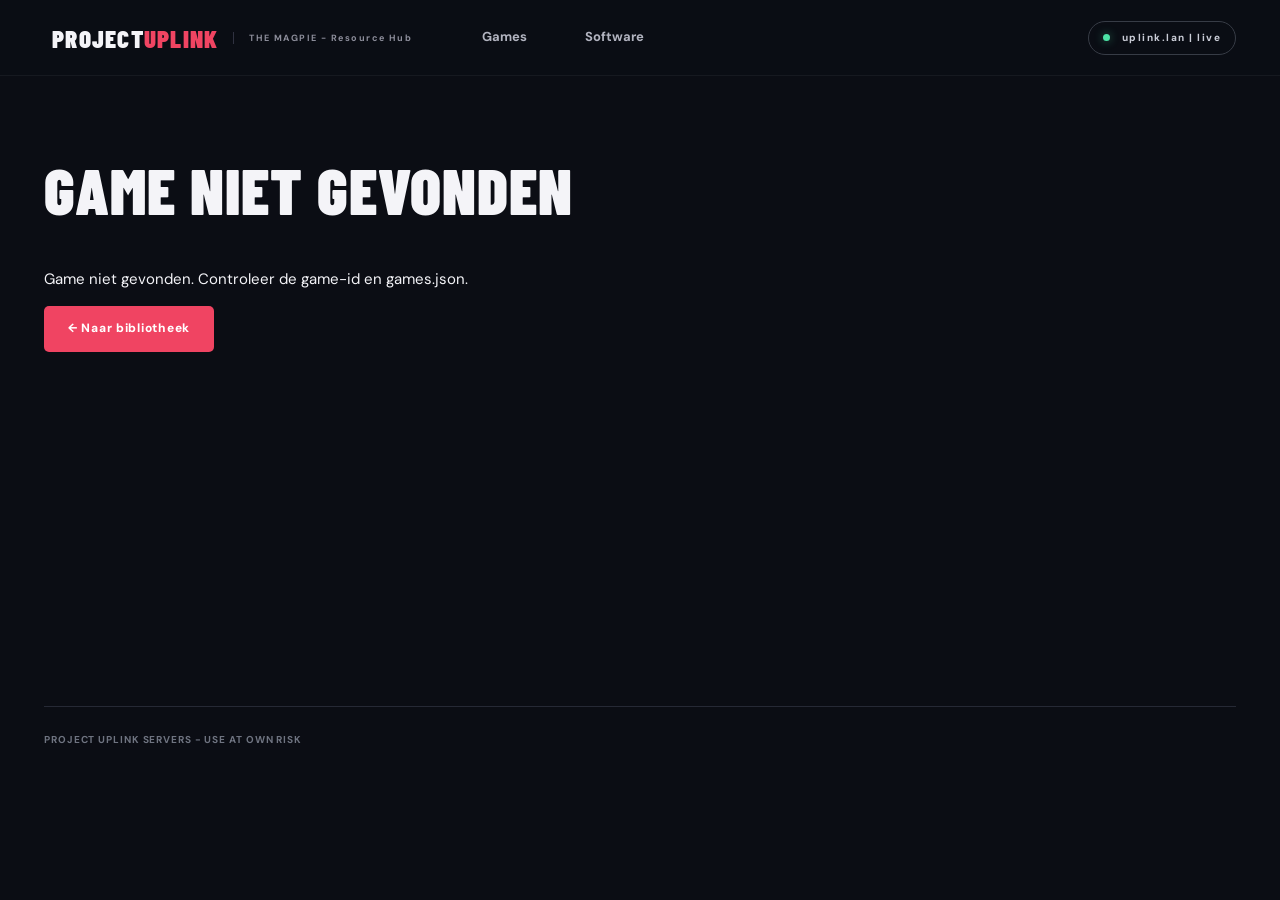
==== game.html @ f79fbe76 "Initial commit - Uplink website" ====
<!doctype html>
<html lang="nl">

<head>
  <meta charset="utf-8">
  <meta name="viewport" content="width=device-width, initial-scale=1">
  <meta name="theme-color" content="#0b0d14">

  <title>Project UPLINK — Game Details</title>

  <link rel="stylesheet" href="styles.css">
  <script type="module" src="game.js"></script>
</head>

<body>

  <!-- HEADER -->
  <header class="topbar">

    <a class="brand" href="index.html" aria-label="Uplink home">
      <span class="brand-icon"></span>
      PROJECT<span>UPLINK</span>
      <small>THE MAGPIE - Resource Hub</small>
    </a>

    <nav class="topnav" aria-label="Bibliotheek navigatie">
      <a href="index.html" class="">Games</a>
      <a href="software.html" class="">Software</a>
    </nav>

    <span class="server-pill">
      <span class="status-dot"></span>
      uplink.lan | live
    </span>

  </header>


  <!-- GAME DETAILS -->
  <main id="detail" hidden>

    <!-- HERO -->
    <section class="detail-hero">

      <div class="hero-art" id="detailArt"></div>
      <div class="hero-shade"></div>

      <div class="detail-hero-content wrap">

        <a class="backlink" href="index.html">
          ← TERUG NAAR BIBLIOTHEEK
        </a>

        <div class="detail-intro">

          <!-- GAME BOX -->
          <img
            id="detailBox"
            class="detail-box"
            alt="Game cover"
          >

          <div class="detail-info">

            <span class="eyebrow" id="detailCategory"></span>

            <h1 id="detailTitle"></h1>

            <p
              id="detailShort"
              class="hero-description">
            </p>

            <div class="hero-actions">

              <a
                id="downloadButton"
                class="button primary"
                href="#">
                ↓ DOWNLOAD GAME
              </a>

              <a
                class="button ghost"
                href="#leaderboard">
                Bekijk leaderboard
              </a>

            </div>

          </div>

        </div>

      </div>

    </section>


    <!-- CONTENT -->
    <div class="wrap detail-layout">

      <section class="detail-main">

        <!-- SCREENSHOTS -->
        <div class="section-head">

          <div>
            <span class="eyebrow">GAME PREVIEW</span>
            <h2>Screenshots</h2>
          </div>

        </div>

        <div
          id="screenshots"
          class="screenshots">
        </div>


        <!-- DESCRIPTION -->
        <div class="section-head content-heading">

          <div>
            <span class="eyebrow">SUMMARY</span>
            <h2>Over deze game</h2>
          </div>

        </div>

        <p
          class="description"
          id="detailDescription">
        </p>


        <!-- LEADERBOARD -->
        <section
          id="leaderboard"
          class="leaderboard">

          <div class="section-head">

            <div>
              <span class="eyebrow">PROJECT UPLINK HALL OF FAME</span>
              <h2>Leaderboard</h2>
            </div>

            <span class="tag">COMING SOON</span>

          </div>

          <div id="leaderboardContent"></div>

        </section>

      </section>


      <!-- GAME INFORMATION -->
      <aside class="info-panel">

        <span class="eyebrow">STATS</span>

        <h3>Game details</h3>

        <dl id="stats"></dl>

        <!--
        <div class="aside-note">
          Controleer vóór het spelen of je de juiste versie
          hebt geïnstalleerd.
        </div>
        -->

      </aside>

    </div>

  </main>


  <!-- ERROR -->
  <div
    id="errorState"
    class="wrap error-state"
    hidden>

    <h1>Game niet gevonden</h1>

    <p>
      Deze game bestaat niet of kan niet worden geladen.
    </p>

    <a
      class="button primary"
      href="index.html">
      ← Naar bibliotheek
    </a>

  </div>


  <!-- FOOTER -->
  <footer class="footer wrap">
    <span>PROJECT UPLINK SERVERS - USE AT OWN RISK</span>
  </footer>

</body>
</html>
---- styles.css ----
@import url("https://fonts.googleapis.com/css2?family=Barlow+Condensed:wght@500;600;700;800;900&family=DM+Sans:wght@400;500;600;700&display=swap");

:root {
  --bg: #0b0d14;
  --panel: #171a25;
  --text: #f4f4f8;
  --muted: #a5a8b5;
  --accent: #f04462;
  --line: #303241;
}

* {
  box-sizing: border-box;
}

html {
  scroll-behavior: smooth;
}


/* === BASE / TYPOGRAPHY === */
body {
  margin: 0;
  background: var(--bg);
  color: var(--text);
  font: 15px/1.6 "DM Sans",Arial,sans-serif;
}

a {
  color: inherit;
  text-decoration: none;
}

button,input {
  font: inherit;
}

button {
  cursor: pointer;
}

h1,h2,h3,p {
  margin-top: 0;
}

h1,h2,h3 {
  font-family: "Barlow Condensed",Impact,sans-serif;
  line-height: 1.06;
  letter-spacing: .015em;
}

h1 {
  font-size: clamp(3.7rem,9vw,7.5rem);
  font-weight: 900;
  text-transform: uppercase;
}

h2 {
  font-size: clamp(2rem,4vw,2.8rem);
  margin-bottom: 0;
  text-transform: uppercase;
}

h3 {
  font-size: 1.5rem;
  text-transform: uppercase;
}

.wrap {
  width: min(1320px,calc(100% - 88px));
  margin: auto;
}


/* === HEADER / NAVIGATION === */
.topbar {
  height: 76px;
  display: flex;
  align-items: center;
  gap: 55px;
  padding: 0 44px;
  background: #0b0d14f5;
  position: relative;
  z-index: 10;
  border-bottom: 1px solid #ffffff0d;
}

.brand {
  display: flex;
  align-items: center;
  font: 900 25px "Barlow Condensed",sans-serif;
  letter-spacing: .05em;
  white-space: nowrap;
}

.brand>span:not(.brand-icon) {
  color: var(--accent);
}

.brand-icon {
  color: var(--accent);
  margin-right: 8px;
  font-size: 30px;
}

.brand small {
  font: 700 9px "DM Sans",sans-serif;
  letter-spacing: .16em;
  color: #8d8e9b;
  margin-left: 15px;
  padding-left: 15px;
  border-left: 1px solid var(--line);
}

.topnav {
  display: flex;
  gap: 28px;
  align-items: center;
}

.topnav a {
  font-size: 13px;
  font-weight: 700;
  color: #b2b4c0;
}

.topnav a.active,.topnav a:hover {
  color: white;
}

.server-pill {
  margin-left: auto;
  font-size: 10px;
  font-weight: 800;
  letter-spacing: .15em;
  color: #c9ccd6;
  border: 1px solid #373c46;
  border-radius: 40px;
  padding: 8px 14px;
  white-space: nowrap;
}

.status-dot {
  display: inline-block;
  width: 7px;
  height: 7px;
  border-radius: 50%;
  background: #4ce3a5;
  margin-right: 8px;
  box-shadow: 0 0 10px #4ce3a577;
}

.hero,.detail-hero {
  height: 515px;
  position: relative;
  isolation: isolate;
  background: radial-gradient(circle at 73% 35%,#45213d 0%,#151526 40%,#0b0d14 85%);
  overflow: hidden;
}

.hero-art {
  position: absolute;
  inset: 0;
  z-index: -2;
}

.cover-art {
  height: 100%;
  width: 100%;
  object-fit: cover;
  object-position: center 42%;
  opacity: .67;
}

.hero-shade {
  position: absolute;
  inset: 0;
  z-index: -1;
  background: linear-gradient(90deg,#0b0d14 0%,#0b0d14ef 25%,#0b0d1470 65%,#0b0d1450 100%),linear-gradient(0deg,#0b0d14 0%,transparent 40%);
}

.hero-content {
  height: 100%;
  display: flex;
  flex-direction: column;
  justify-content: center;
  align-items: flex-start;
  padding-bottom: 8px;
}

.eyebrow {
  color: var(--accent);
  font-size: 11px;
  font-weight: 900;
  letter-spacing: .18em;
}

.overline {
  font-size: 11px;
  color: #c6c9d5;
  letter-spacing: .17em;
  font-weight: 800;
  margin: 16px 0 5px;
}

.hero h1 {
  max-width: 780px;
  margin: 0 0 13px;
}

.hero-description {
  color: #c6c7d1;
  max-width: 540px;
  font-size: 15px;
  line-height: 1.75;
}

.hero-actions {
  display: flex;
  gap: 12px;
  flex-wrap: wrap;
  margin-top: 15px;
}

.button {
  display: inline-flex;
  align-items: center;
  justify-content: center;
  min-height: 46px;
  padding: 0 24px;
  border-radius: 5px;
  font-weight: 800;
  font-size: 12px;
  letter-spacing: .06em;
}

.button.primary {
  background: var(--accent);
  color: white;
}

.button.primary:hover {
  background: #ff5f7a;
}

.button.ghost {
  background: #ffffff18;
  border: 1px solid #ffffff36;
}

.button.ghost:hover {
  background: #ffffff2c;
}

.button.disabled {
  opacity: .55;
  pointer-events: none;
}


/* === GAME LIBRARY === */
.library {
  padding-top: 52px;
  padding-bottom: 80px;
}

.section-head {
  display: flex;
  justify-content: space-between;
  align-items: end;
  gap: 24px;
  margin-bottom: 25px;
}

.section-head .eyebrow {
  display: block;
  margin-bottom: 8px;
}

.muted {
  font: 600 18px "DM Sans",sans-serif;
  color: #777b88;
  vertical-align: middle;
}

.searchbox {
  border: 1px solid var(--line);
  background: #161923;
  display: flex;
  align-items: center;
  gap: 12px;
  width: 275px;
  padding: 0 15px;
  border-radius: 7px;
  height: 44px;
}

.searchbox span {
  font-size: 28px;
  color: #9698a6;
}

.searchbox input {
  width: 100%;
  background: none;
  border: 0;
  outline: 0;
  color: white;
  font-size: 13px;
}

.searchbox input::placeholder {
  color: #787d8c;
}

.filterbar {
  display: flex;
  gap: 9px;
  flex-wrap: wrap;
  margin-bottom: 30px;
}

.filter {
  border: 1px solid #343644;
  background: #181a24;
  color: #c0c2cd;
  border-radius: 5px;
  padding: 10px 17px;
  font-size: 12px;
  font-weight: 800;
}

.filter:hover {
  border-color: #a4a5af;
}

.filter.active {
  background: var(--accent);
  border-color: var(--accent);
  color: white;
}

.games-grid {
  display: grid;
  grid-template-columns: repeat(5,minmax(0,1fr));
  column-gap: 23px;
  row-gap: 35px;
}

.game-card {
  min-width: 0;
  transition: transform .2s ease;
}

.game-card:hover {
  transform: translateY(-6px);
}

.box-art {
  aspect-ratio: 2/3;
  position: relative;
  border-radius: 8px;
  overflow: hidden;
  background: #1a1c29;
  border: 1px solid #ffffff16;
  box-shadow: 0 13px 24px #0005;
}

.box-art>img {
  width: 100%;
  height: 100%;
  object-fit: cover;
  display: block;
  transition: transform .3s ease;
}

.game-card:hover .box-art>img {
  transform: scale(1.05);
}

.box-overlay {
  position: absolute;
  inset: auto 0 0;
  text-align: center;
  background: linear-gradient(transparent,#090a0eea);
  padding: 40px 0 14px;
  font-size: 11px;
  font-weight: 900;
  letter-spacing: .12em;
  opacity: 0;
  transition: opacity .2s;
}

.game-card:hover .box-overlay {
  opacity: 1;
}

.game-card strong {
  display: block;
  font: 800 20px "Barlow Condensed",sans-serif;
  line-height: 1.15;
  margin-top: 13px;
}

.card-meta {
  display: block;
  color: #858a9a;
  font-size: 11px;
  margin-top: 4px;
}

.empty {
  padding: 40px 0;
  color: var(--muted);
}

.footer {
  padding: 25px 0 40px;
  border-top: 1px solid #262935;
  display: flex;
  justify-content: space-between;
  color: #6f7481;
  font-size: 10px;
  font-weight: 700;
  letter-spacing: .09em;
}


/* === GAME DETAILS === */
.detail-hero {
  height: 510px;
}

.detail-hero .cover-art {
  opacity: .58;
}

.detail-hero-content {
  height: 100%;
  display: flex;
  flex-direction: column;
  justify-content: center;
}

.backlink {
  font-size: 11px;
  font-weight: 800;
  letter-spacing: .13em;
  color: #c2c4d2;
  margin: 0 0 30px;
}

.backlink:hover {
  color: var(--accent);
}

.detail-intro {
  display: flex;
  align-items: center;
  gap: 34px;
}

.detail-box {
  width: 190px;
  aspect-ratio: 2/3;
  object-fit: cover;
  border-radius: 8px;
  border: 2px solid #ffffff33;
  box-shadow: 0 20px 45px #0009;
}

.detail-intro h1 {
  font-size: clamp(3rem,7vw,6rem);
  margin: 7px 0 8px;
}

.detail-intro .hero-description {
  max-width: 600px;
}

.detail-layout {
  display: grid;
  grid-template-columns: minmax(0,1fr) 290px;
  gap: 52px;
  padding-top: 47px;
  padding-bottom: 85px;
}

.detail-main {
  min-width: 0;
}

.screenshots {
  display: grid;
  grid-template-columns: repeat(2,minmax(0,1fr));
  gap: 17px;
}

.screenshots figure {
  margin: 0;
  border-radius: 8px;
  overflow: hidden;
  aspect-ratio: 16/9;
  background: var(--panel);
  border: 1px solid var(--line);
}

.screenshots img {
  width: 100%;
  height: 100%;
  display: block;
  object-fit: cover;
}

.content-heading {
  margin-top: 52px;
}

.description {
  color: #bbc0cc;
  white-space: pre-line;
  line-height: 1.85;
  max-width: 800px;
}

.info-panel {
  align-self: start;
  background: #151823;
  border: 1px solid #2c2f3d;
  border-radius: 9px;
  padding: 25px;
  position: sticky;
  top: 20px;
}

.info-panel h3 {
  margin: 0 0 15px;
}

.info-panel dl {
  margin: 0;
}

.info-panel dt {
  color: #858a9a;
  font-size: 10px;
  text-transform: uppercase;
  letter-spacing: .12em;
  font-weight: 800;
  padding-top: 15px;
  border-top: 1px solid #2a2e3b;
}

.info-panel dd {
  font-weight: 700;
  font-size: 13px;
  margin: 3px 0 13px;
}

.aside-note {
  margin-top: 20px;
  background: #222531;
  border-left: 3px solid var(--accent);
  padding: 14px;
  color: #aaaebb;
  font-size: 12px;
}


/* === LEADERBOARD === */
.leaderboard {
  margin-top: 55px;
  background: #131620;
  padding: 27px;
  border: 1px solid #303343;
  border-radius: 9px;
}

.leaderboard .section-head {
  margin-bottom: 14px;
}

.tag {
  color: #df9eae;
  border: 1px solid #6b3748;
  border-radius: 4px;
  font-size: 10px;
  font-weight: 900;
  letter-spacing: .1em;
  padding: 5px 9px;
}

.leaderboard-empty {
  padding: 26px 0 5px;
  color: #9b9fac;
}

.score-table {
  width: 100%;
  border-collapse: collapse;
  text-align: left;
}

.score-table th,.score-table td {
  padding: 12px;
  border-bottom: 1px solid #303343;
}

.score-table th {
  color: #9b9fac;
  font-size: 11px;
  letter-spacing: .08em;
}

.error-state {
  padding: 80px 0;
  min-height: 70vh;
}

.error-state h1 {
  font-size: 4rem;
}

@media (max-width:1100px) {
  .games-grid {
    grid-template-columns: repeat(4,minmax(0,1fr));
  }

  .detail-layout {
    gap: 30px;
    grid-template-columns: minmax(0,1fr) 250px;
  }

}

@media (max-width:760px) {
  .wrap {
    width: calc(100% - 36px);
  }

  .topbar {
    padding: 0 18px;
    gap: 18px;
    height: 66px;
  }

  .topnav,.brand small {
    display: none;
  }

  .server-pill {
    font-size: 9px;
    padding: 6px 9px;
  }

  .hero {
    height: 450px;
  }

  .hero-shade {
    background: linear-gradient(90deg,#0b0d14eb,#0b0d1485),linear-gradient(0deg,#0b0d14,transparent 70%);
  }

  .hero-description {
    font-size: 14px;
  }

  .library {
    padding-top: 35px;
  }

  .section-head {
    align-items: stretch;
    flex-direction: column;
    gap: 14px;
  }

  .searchbox {
    width: 100%;
  }

  .games-grid {
    grid-template-columns: repeat(2,minmax(0,1fr));
    gap: 25px 15px;
  }

  .detail-hero {
    height: auto;
    min-height: 560px;
  }

  .detail-hero-content {
    padding-top: 28px;
    padding-bottom: 30px;
  }

  .detail-intro {
    align-items: flex-start;
    flex-direction: column;
    gap: 16px;
  }

  .detail-box {
    width: 115px;
  }

  .detail-intro h1 {
    font-size: 3.4rem;
  }

  .detail-layout {
    grid-template-columns: 1fr;
  }

  .info-panel {
    position: static;
    grid-row: 1;
  }

  .screenshots {
    gap: 10px;
  }

  .footer {
    gap: 12px;
    flex-direction: column;
  }

}

@media (min-width:761px) and (max-width:900px) {
  .games-grid {
    grid-template-columns: repeat(3,minmax(0,1fr));
  }

}


/* ============================================================
   PROJECT UPLINK — LEADERBOARD
   Shared by every game; label and scores come from games.json.
   ============================================================ */

.leaderboard-table {
  display: flex;
  flex-direction: column;
  gap: 7px;
  width: 100%;
}

.leaderboard-row {
  display: grid;
  grid-template-columns: 80px minmax(0, 1fr) 110px;
  align-items: center;
  gap: 12px;
  min-height: 58px;
  padding: 13px 20px;
  background: #171a25;
  border: 1px solid #303343;
  border-radius: 7px;
  transition: background .2s ease, border-color .2s ease;
}

.leaderboard-row:not(.leaderboard-header):hover {
  background: #202433;
  border-color: #555c71;
}

.leaderboard-header {
  min-height: auto;
  padding-block: 10px;
  background: transparent;
  border: none;
  color: #9b9fac;
  font-size: 11px;
  font-weight: 800;
  letter-spacing: .12em;
}

.leaderboard-header > :last-child {
  text-align: right;
}

.leaderboard-rank {
  font-size: 20px;
  font-weight: 800;
}

.leaderboard-player {
  overflow: hidden;
  color: #f4f4f8;
  font-size: 15px;
  font-weight: 700;
  text-overflow: ellipsis;
  white-space: nowrap;
}

.leaderboard-score {
  color: #fff;
  font-size: 19px;
  font-weight: 900;
  text-align: right;
}

.leaderboard-first {
  background: linear-gradient(90deg, rgba(255, 190, 50, .16), rgba(255, 190, 50, .025));
  border-color: rgba(255, 190, 50, .42);
}

.leaderboard-first .leaderboard-player,
.leaderboard-first .leaderboard-score {
  color: #ffd76a;
}

/* Keep the 3-column scoreboard readable on small screens. */
@media (max-width: 520px) {
  .leaderboard { padding: 18px 12px; }
  .leaderboard-row {
    grid-template-columns: 48px minmax(0, 1fr) 74px;
    gap: 7px;
    padding: 12px 9px;
  }
  .leaderboard-header { font-size: 9px; }
  .leaderboard-score { font-size: 16px; }
  .leaderboard-player { font-size: 13px; }
}


/* ============================================================
   PROJECT UPLINK — GAME / SOFTWARE NAVIGATION
   ============================================================ */
.topnav a {
  display: inline-flex;
  align-items: center;
  min-height: 38px;
  padding: 0 14px;
  border: 1px solid transparent;
  border-radius: 6px;
  transition: color .2s ease, background .2s ease, border-color .2s ease;
}
.topnav a:hover { background: #ffffff10; border-color: #ffffff16; }
.topnav a.active {
  color: #fff;
  background: #f044621e;
  border-color: #f0446266;
}
.software-detail .screenshots { grid-template-columns: repeat(2, minmax(0, 1fr)); }
@media (max-width: 760px) {
  .topnav { display: flex; gap: 4px; margin-left: auto; }
  .topnav a { padding: 6px 9px; font-size: 11px; }
  .server-pill { display: none; }
  .brand { font-size: 20px; }
}
@media (max-width: 400px) {
  .brand { font-size: 17px; }
  .topnav a { font-size: 10px; padding: 5px 7px; }
}
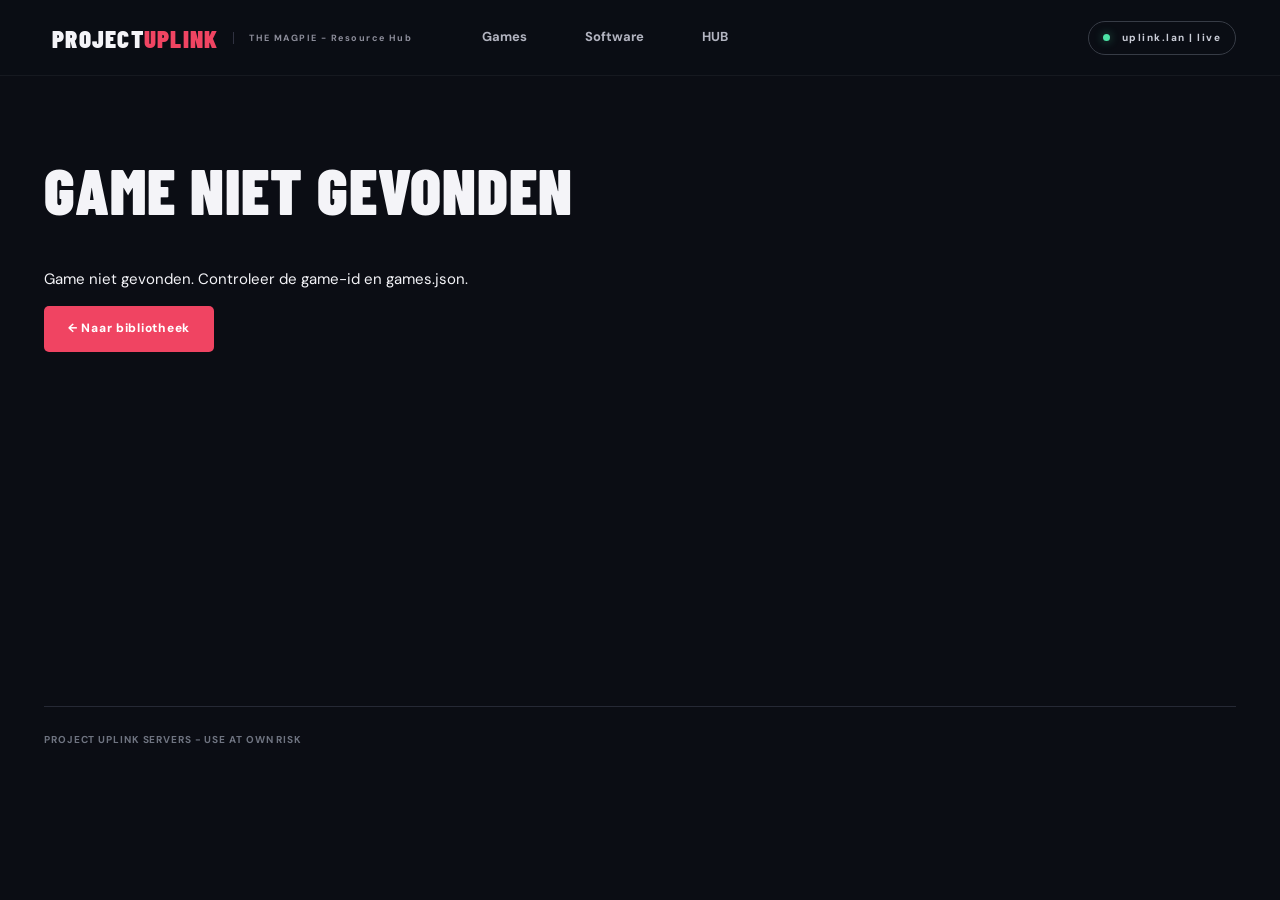
==== commit baced1ac: "Add HUB navigation to game.html" ====
--- a/game.html
+++ b/game.html
@@ -26,6 +26,7 @@
     <nav class="topnav" aria-label="Bibliotheek navigatie">
       <a href="index.html" class="">Games</a>
       <a href="software.html" class="">Software</a>
+      <a href="hub.html">HUB</a>
     </nav>
 
     <span class="server-pill">
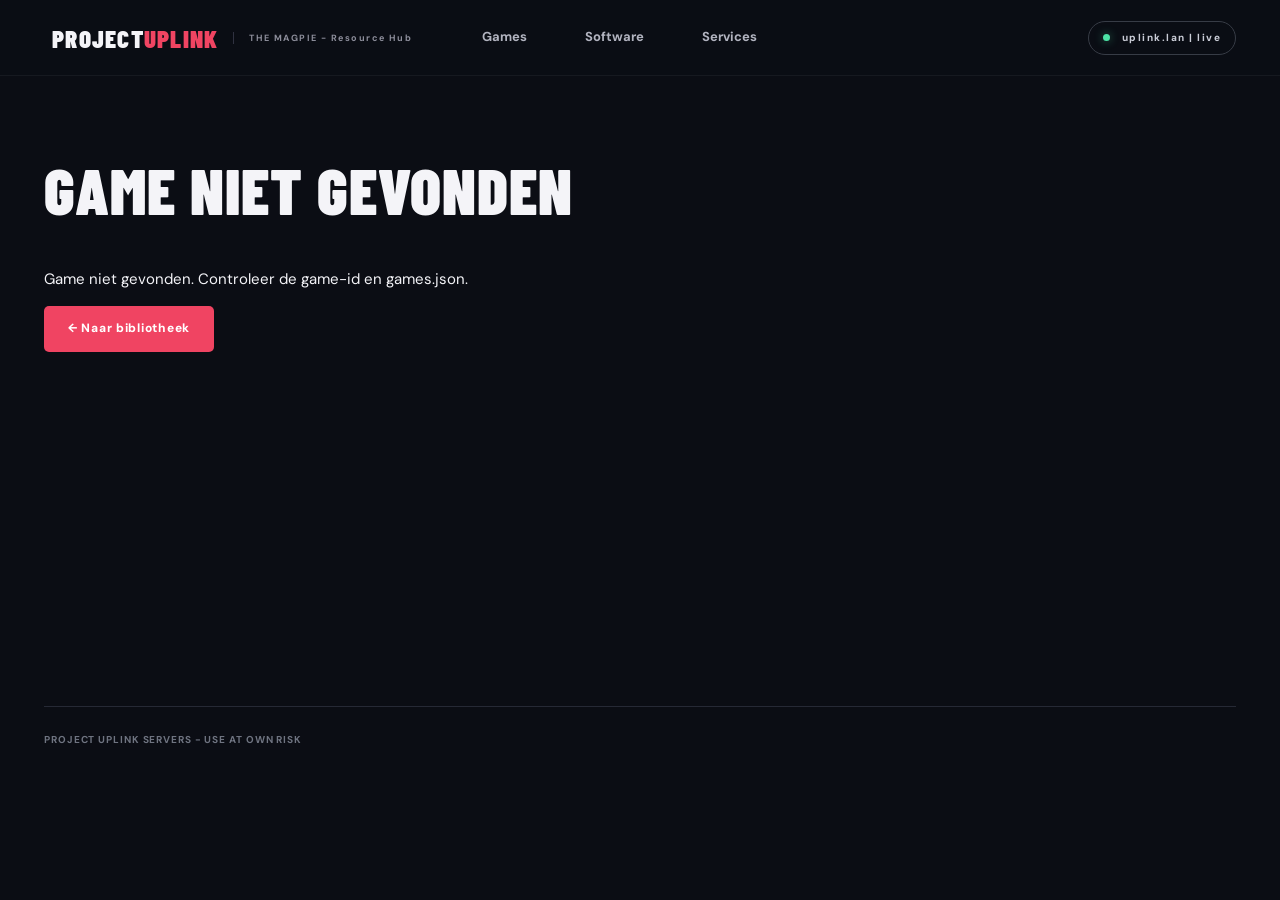
==== commit d0f3fe8c: "renamed hub to services" ====
--- a/game.html
+++ b/game.html
@@ -26,7 +26,7 @@
     <nav class="topnav" aria-label="Bibliotheek navigatie">
       <a href="index.html" class="">Games</a>
       <a href="software.html" class="">Software</a>
-      <a href="hub.html">HUB</a>
+      <a href="hub.html">Services</a>
     </nav>
 
     <span class="server-pill">
--- a/styles.css
+++ b/styles.css
@@ -855,3 +855,62 @@
   .brand { font-size: 17px; }
   .topnav a { font-size: 10px; padding: 5px 7px; }
 }
+
+
+/* ============================================================
+   PROJECT UPLINK — HUB
+   ============================================================ */
+.hub-intro {
+  position: relative;
+  padding: 80px 0 70px;
+  background: radial-gradient(circle at 80% 15%, #402133 0%, #191622 38%, #0b0d14 78%);
+  border-bottom: 1px solid #ffffff12;
+}
+.hub-intro h1 { margin: 14px 0 10px; }
+.hub-period { color: var(--accent); }
+.hub-lead { max-width: 650px; color: #bec1ce; line-height: 1.8; }
+.hub-library { padding: 50px 0 85px; }
+.hub-links { display: flex; flex-direction: column; gap: 14px; }
+.hub-card {
+  display: flex;
+  align-items: center;
+  gap: 25px;
+  min-height: 132px;
+  padding: 15px 25px 15px 15px;
+  border: 1px solid #303343;
+  background: #171a25;
+  border-radius: 9px;
+  transition: border-color .2s ease, background .2s ease, transform .2s ease;
+}
+.hub-card:hover,
+.hub-card:focus-visible {
+  border-color: var(--accent);
+  background: #202332;
+  transform: translateX(4px);
+  outline-offset: 3px;
+}
+.hub-card-image {
+  width: 160px;
+  height: 100px;
+  flex: 0 0 160px;
+  overflow: hidden;
+  border-radius: 6px;
+  background: #28202f;
+  border: 1px solid #ffffff16;
+}
+.hub-card-image img { display: block; width: 100%; height: 100%; object-fit: cover; }
+.hub-card-image-fallback {
+  background: linear-gradient(135deg, #512338, #231f35 60%, #131723);
+}
+.hub-card-content { flex: 1; min-width: 0; }
+.hub-card-content h3 { font-size: 27px; margin: 0 0 8px; }
+.hub-card-content p { margin: 0; color: #abb0bf; font-size: 13px; line-height: 1.7; }
+.hub-card-arrow { color: var(--accent); font-size: 26px; margin-left: auto; }
+@media (max-width: 600px) {
+  .hub-intro { padding: 55px 0 45px; }
+  .hub-card { gap: 13px; min-height: 100px; padding: 12px; }
+  .hub-card-image { width: 90px; height: 72px; flex-basis: 90px; }
+  .hub-card-content h3 { font-size: 20px; }
+  .hub-card-content p { font-size: 11px; }
+  .hub-card-arrow { font-size: 18px; }
+}
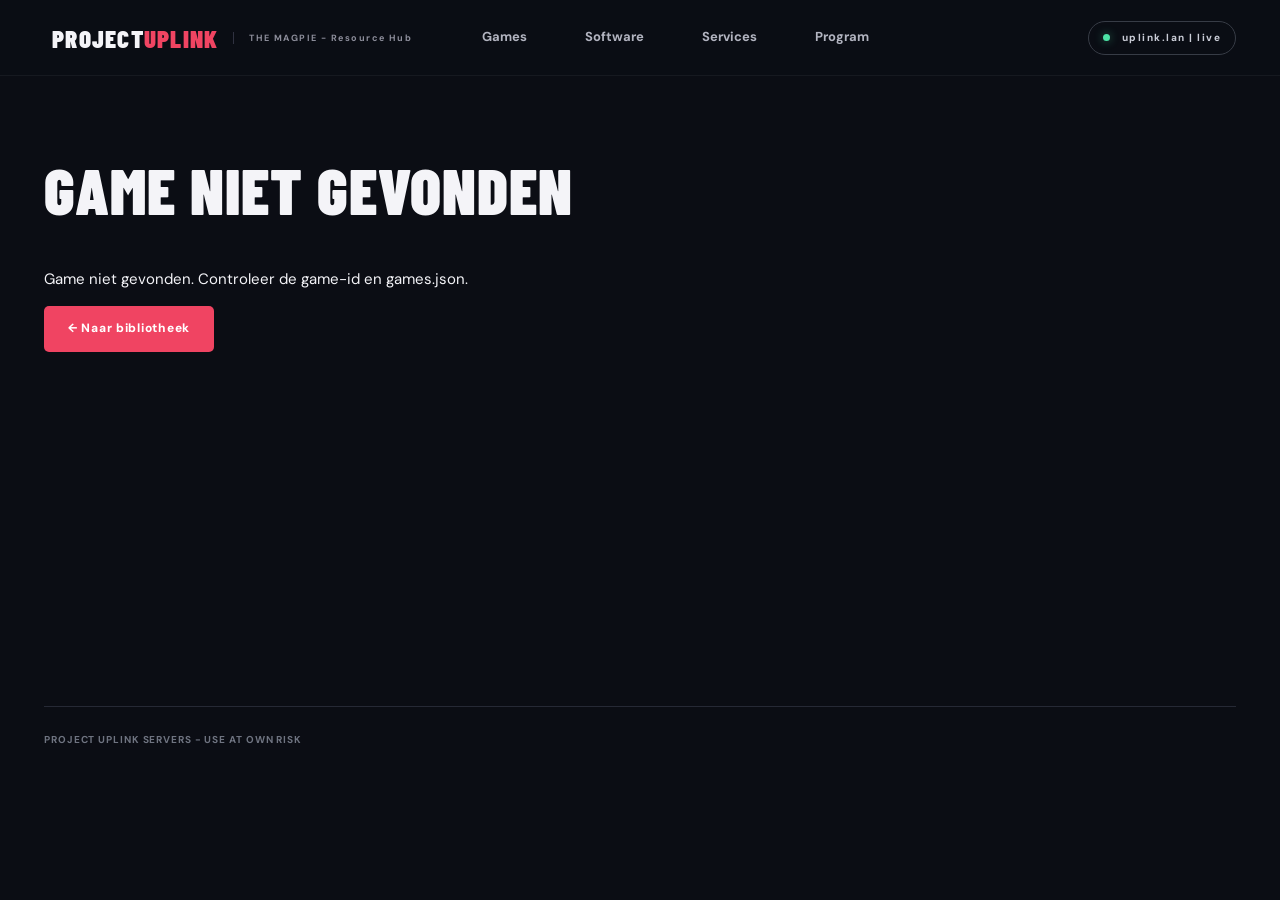
==== commit 5ee56c09: "Link Program page after Services in game.html" ====
--- a/game.html
+++ b/game.html
@@ -27,6 +27,7 @@
       <a href="index.html" class="">Games</a>
       <a href="software.html" class="">Software</a>
       <a href="hub.html">Services</a>
+      <a href="program.html">Program</a>
     </nav>
 
     <span class="server-pill">
--- a/styles.css
+++ b/styles.css
@@ -376,6 +376,50 @@
 
 .game-card:hover .box-art>img {
   transform: scale(1.05);
+}
+
+/* Uplink server availability is declared in games.json; this is not a ping status. */
+.game-server-badge {
+  position: absolute;
+  top: 11px;
+  right: 11px;
+  z-index: 2;
+  display: grid;
+  place-items: center;
+  width: 35px;
+  height: 35px;
+  color: #e8fff7;
+  background: #101d1deb;
+  border: 1px solid #65e5b8a6;
+  border-radius: 8px;
+  box-shadow: 0 4px 15px #0009;
+  pointer-events: none;
+}
+
+.game-server-badge svg {
+  width: 21px;
+  height: 21px;
+  fill: none;
+  stroke: currentColor;
+  stroke-width: 1.8;
+  stroke-linecap: round;
+}
+
+.game-live-scoring {
+  position: absolute;
+  left: 0;
+  right: 0;
+  bottom: 0;
+  z-index: 2;
+  padding: 10px 8px;
+  background: #e43b59ef;
+  color: #fff;
+  text-align: center;
+  font: 900 13px/1.2 "Barlow Condensed", Impact, sans-serif;
+  letter-spacing: .15em;
+  text-shadow: 0 1px 2px #0008;
+  box-shadow: 0 -4px 18px #0005;
+  pointer-events: none;
 }
 
 .box-overlay {
